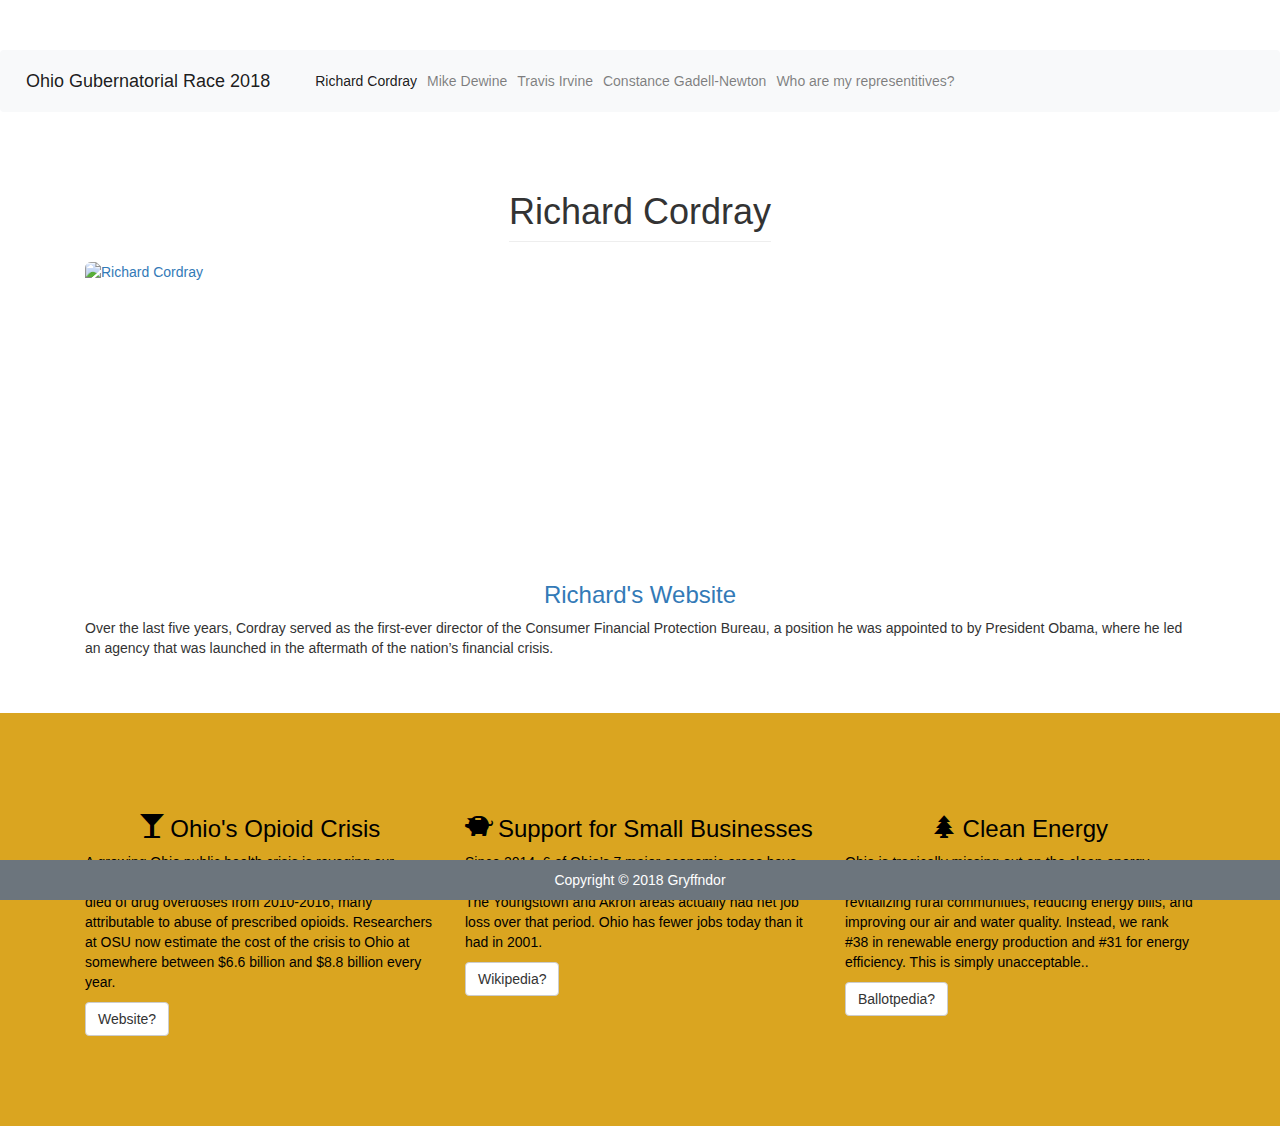
==== cordray.html @ e09f37a4 "Merge branch 'newDev' into erin" ====
<!DOCTYPE html>
<html lang="en">

<head>
    <meta charset="utf-8" />
    <meta http-equiv="X-UA-Compatible" content="IE=edge">
    <title>Ohio Gubernatorial Race 2018</title>
    <meta name="viewport" content="width=device-width, initial-scale=1">
    <link rel="stylesheet" href="https://maxcdn.bootstrapcdn.com/bootstrap/4.0.0/css/bootstrap.min.css" integrity="sha384-Gn5384xqQ1aoWXA+058RXPxPg6fy4IWvTNh0E263XmFcJlSAwiGgFAW/dAiS6JXm"
        crossorigin="anonymous">
    <link rel="stylesheet" type="text/css" media="screen" href="assets/css/style.css">
    <!-- Bootstrap Core CSS -->
    <link href="css/bootstrap.min.css" rel="stylesheet">

</head>

<body>

    <header>
        <nav class="navbar navbar-expand-lg navbar-light bg-light">
            <a class="navbar-brand" href="index.html">Ohio Gubernatorial Race 2018</a>
            <button class="navbar-toggler" type="button" data-toggle="collapse" data-target="#navbarNavAltMarkup"
                aria-controls="navbarNavAltMarkup" aria-expanded="false" aria-label="Toggle navigation">
                <span class="navbar-toggler-icon"></span>
            </button>
            <div class="collapse navbar-collapse" id="navbarNavAltMarkup">
                <div class="navbar-nav">
                    <a class="nav-item nav-link active" href="cordray.html">Richard Cordray
                        <span class="sr-only">(current)</span>
                    </a>
                    <a class="nav-item nav-link" href="dewine.html">Mike Dewine</a>
                    <a class="nav-item nav-link" href="irvine.html">Travis Irvine</a>
                    <a class="nav-item nav-link" href="newton.html">Constance Gadell-Newton</a>
                    <a class="nav-item nav-link" href="currentRep.html">Who are my representitives?</a>
                </div>
            </div>
        </nav>
    </header>
    <div class="container">

        <!-- Heading -->
        <div class="row">
            <div class="col-lg-12 text-center">
                <h1 class="page-header">Richard Cordray
                </h1>
            </div>
        </div>
        <!-- /.row -->

        <!-- Governor Row -->
        <div class="row">
            <!--Cordray-->
            <article class="col-md-12 article-intro">
                <a href="https://cordrayforohio.com/">
                    <img class="img-responsive img-rounded" src="https://upload.wikimedia.org/wikipedia/commons/d/df/Richard_Cordray_official_portrait_%28cropped%29.jpg"
                        alt="Richard Cordray">
                </a>
                <h3>
                    <a href="https://cordrayforohio.com">Richard's
                        Website</a>
                </h3>
                <p>Over the last five years, Cordray served as the first-ever director of the Consumer Financial
                    Protection
                    Bureau, a position he was appointed to by President Obama, where he led an agency that was launched
                    in
                    the aftermath of the nation’s financial crisis.</p>
            </article>

        </div>
        <!-- /.row -->

    </div>
    <!-- /.container -->

    <footer>
        <div class="footer-blurb">
            <div class="container">
                <div class="row">
                    <div class="col-sm-4 footer-blurb-item">
                        <h3>
                            <span class="glyphicon glyphicon-glass"></span> Ohio's Opioid Crisis</h3>
                        <p>A growing Ohio public health crisis is ravaging our families and our communities. Over
                            17,000 Ohioans
                            died of drug overdoses from 2010-2016, many attributable to abuse of prescribed opioids.
                            Researchers
                            at OSU now estimate the cost of the crisis to Ohio at somewhere between $6.6 billion and
                            $8.8
                            billion every year.</p>
                        <p>
                            <a class="btn btn-default" href="#">Website?</a>
                        </p>
                    </div>
                    <div class="col-sm-4 footer-blurb-item">
                        <h3>
                            <span class="glyphicon glyphicon-piggy-bank"></span> Support for Small Businesses</h3>
                        <p>Since 2014, 6 of Ohio’s 7 major economic areas have posted job growth that was below the
                            national
                            average. The Youngstown and Akron areas actually had net job loss over that period. Ohio
                            has
                            fewer jobs today than it had in 2001. </p>
                        <p>
                            <a class="btn btn-default" href="#">Wikipedia?</a>
                        </p>
                    </div>
                    <div class="col-sm-4 footer-blurb-item">
                        <h3>
                            <span class="glyphicon glyphicon-tree-conifer"></span> Clean Energy</h3>
                        <p>Ohio is tragically missing out on the clean energy revolution. We could be creating more
                            good-paying
                            jobs, revitalizing rural communities, reducing energy bills, and improving our air and
                            water
                            quality. Instead, we rank #38 in renewable energy production and #31 for energy efficiency.
                            This
                            is simply unacceptable..</p>
                        <p>
                            <a class="btn btn-default" href="#">Ballotpedia?</a>
                        </p>
                    </div>

                </div>
                <!-- /.row -->
            </div>
        </div>
    </footer>
    <!-- Article List -->
    <div id="article-list">
    </div>
    <div class="py-3 fixed-bottom text-center bg-secondary text-white">
        Copyright &copy; 2018 Gryffndor
    </div>


        <!-- Bootstrap -->
        <script src="https://code.jquery.com/jquery-3.3.1.slim.min.js" integrity="sha384-q8i/X+965DzO0rT7abK41JStQIAqVgRVzpbzo5smXKp4YfRvH+8abtTE1Pi6jizo"
            crossorigin="anonymous"></script>
        <script src="https://cdnjs.cloudflare.com/ajax/libs/popper.js/1.14.3/umd/popper.min.js" integrity="sha384-ZMP7rVo3mIykV+2+9J3UJ46jBk0WLaUAdn689aCwoqbBJiSnjAK/l8WvCWPIPm49"
            crossorigin="anonymous"></script>
        <script src="https://stackpath.bootstrapcdn.com/bootstrap/4.1.3/js/bootstrap.min.js" integrity="sha384-ChfqqxuZUCnJSK3+MXmPNIyE6ZbWh2IMqE241rYiqJxyMiZ6OW/JmZQ5stwEULTy"
            crossorigin="anonymous"></script>
        <!-- jQuery -->
        <script src="https://cdnjs.cloudflare.com/ajax/libs/jquery/3.2.1/jquery.min.js"></script>

        <!-- Date/Time Library -->
        <script src="https://cdnjs.cloudflare.com/ajax/libs/date-fns/1.29.0/date_fns.min.js"></script>

    <script src="assets/javascript/candidate.js"></script>
    <script>
        getArticles("Richard+Cordray")
    </script>

</body>

</html>
---- assets/css/style.css ----
html {
    position: relative;
    min-height: 100%;
}


/* h2 {
    text-align: center;
    margin: 10px;
}

h4 {
    color: black;
    text-align: center;
}

h5 {
    text-align: center;
} */


.list-group-item {
    position: relative;
    display: block;
    margin: 10px;
    background-color: #fff;
    border: 1px solid rgba(0, 0, 0, .125);
}

.card {
    margin: 10px;
}

.card-img-top {
    width: 100%;
    height: 23vw;
    object-fit: cover;
}

/* footer {
    text-align: center;
    clear: both;
    background-color: #666;
    color: #fff;
    font-size: 12px;
    padding: 30px 0px;
    border-top: 8px solid #4aaaa5;
    width: 100%;
    position: absolute;
    bottom: 0;
} */

body {
    padding-top: 50px;
    color: #959595;
  }
  
  h1,
  h2,
  h3,
  h4,
  h5,
  h6 {
    color: black;
    text-align: center;
  }
  
  .article-intro {
    margin-bottom: 25px;
  }
  
  .footer-blurb {
    padding: 30px 0;
    background-color: goldenrod;
    color: black;
  }
  
  .footer-blurb-item {
    padding: 30px;
  }
  
  .small-print {
    background-color: #fff;
    padding: 30px 0;
  }
  
  .page-header {
    text-align: center;

  }
  
  .img-responsive.img-rounded {
    height: 300px;
    display: block;
    margin-left: auto;
    margin-right: auto;
  }

body {
    margin: 0;
}

.container {
  width: 80%;
  padding: 20px;
  display: flex;
  flex-wrap: wrap;
  flex-direction: row;
  flex-flow: row wrap;
  justify-content: center;
}
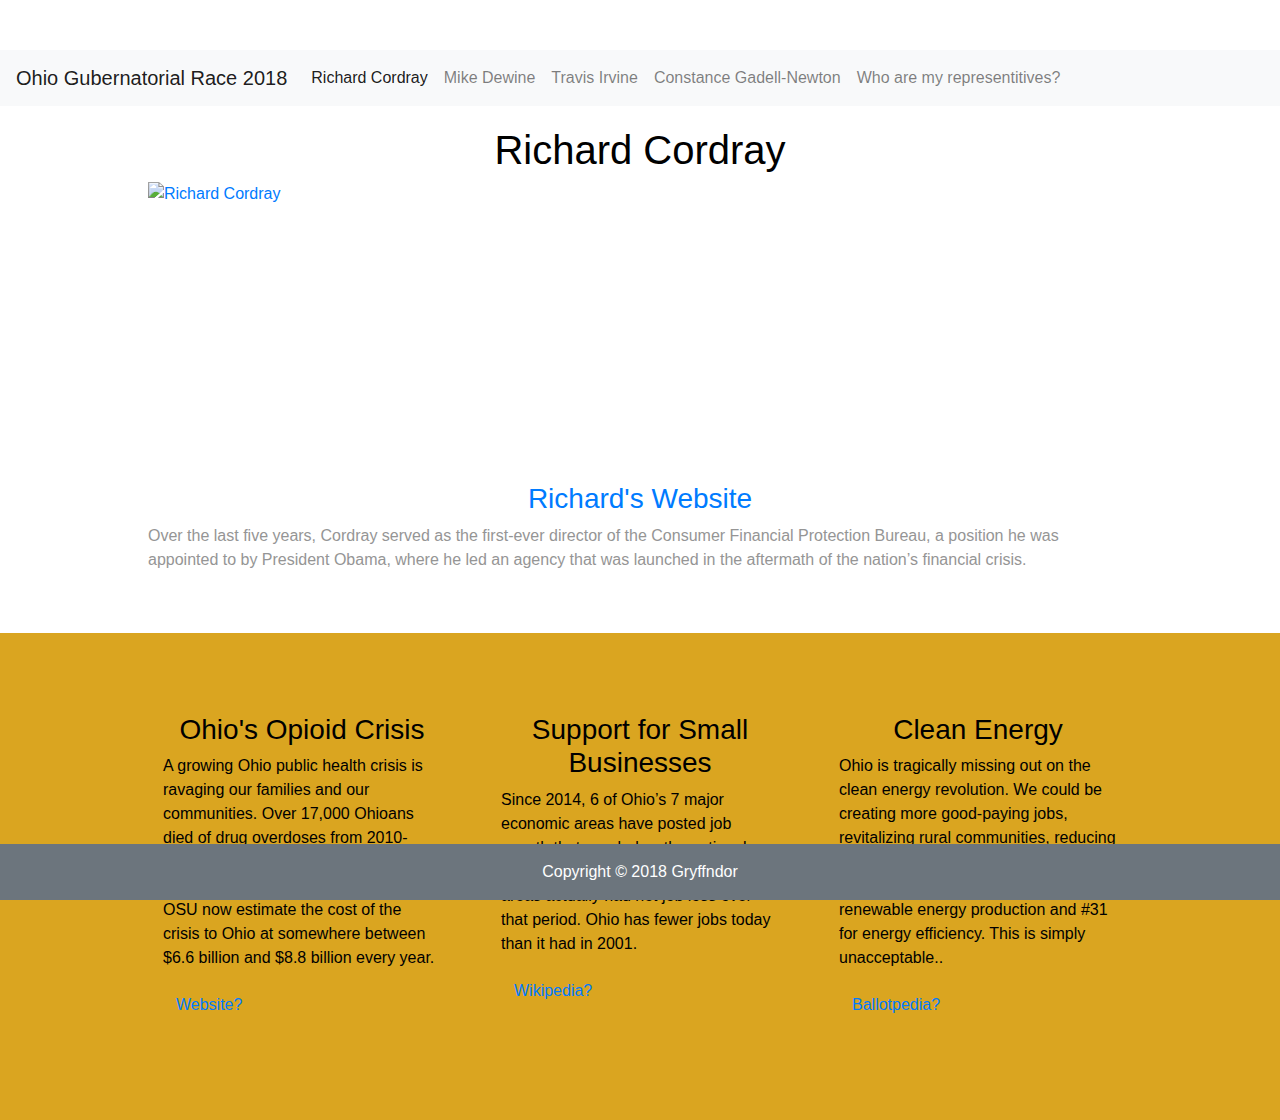
==== commit 442d358e: "Formatting Candidate Pages" ====
--- a/cordray.html
+++ b/cordray.html
@@ -9,9 +9,6 @@
     <link rel="stylesheet" href="https://maxcdn.bootstrapcdn.com/bootstrap/4.0.0/css/bootstrap.min.css" integrity="sha384-Gn5384xqQ1aoWXA+058RXPxPg6fy4IWvTNh0E263XmFcJlSAwiGgFAW/dAiS6JXm"
         crossorigin="anonymous">
     <link rel="stylesheet" type="text/css" media="screen" href="assets/css/style.css">
-    <!-- Bootstrap Core CSS -->
-    <link href="css/bootstrap.min.css" rel="stylesheet">
-
 </head>
 
 <body>
@@ -72,6 +69,10 @@
     </div>
     <!-- /.container -->
 
+    <!-- Article List -->
+    <div id="article-list">
+    </div>
+
     <footer>
         <div class="footer-blurb">
             <div class="container">
@@ -120,28 +121,20 @@
                 </div>
                 <!-- /.row -->
             </div>
+            <div class="py-3 fixed-bottom text-center bg-secondary text-white">
+                Copyright &copy; 2018 Gryffndor
+            </div>
         </div>
     </footer>
-    <!-- Article List -->
-    <div id="article-list">
-    </div>
-    <div class="py-3 fixed-bottom text-center bg-secondary text-white">
-        Copyright &copy; 2018 Gryffndor
-    </div>
 
+    <!-- Bootstrap -->
+    <script src="https://code.jquery.com/jquery-3.3.1.slim.min.js" integrity="sha384-q8i/X+965DzO0rT7abK41JStQIAqVgRVzpbzo5smXKp4YfRvH+8abtTE1Pi6jizo"
+        crossorigin="anonymous"></script>
+    <script src="https://cdnjs.cloudflare.com/ajax/libs/popper.js/1.14.3/umd/popper.min.js" integrity="sha384-ZMP7rVo3mIykV+2+9J3UJ46jBk0WLaUAdn689aCwoqbBJiSnjAK/l8WvCWPIPm49"
+        crossorigin="anonymous"></script>
+    <script src="https://stackpath.bootstrapcdn.com/bootstrap/4.1.3/js/bootstrap.min.js" integrity="sha384-ChfqqxuZUCnJSK3+MXmPNIyE6ZbWh2IMqE241rYiqJxyMiZ6OW/JmZQ5stwEULTy"
+        crossorigin="anonymous"></script>
 
-        <!-- Bootstrap -->
-        <script src="https://code.jquery.com/jquery-3.3.1.slim.min.js" integrity="sha384-q8i/X+965DzO0rT7abK41JStQIAqVgRVzpbzo5smXKp4YfRvH+8abtTE1Pi6jizo"
-            crossorigin="anonymous"></script>
-        <script src="https://cdnjs.cloudflare.com/ajax/libs/popper.js/1.14.3/umd/popper.min.js" integrity="sha384-ZMP7rVo3mIykV+2+9J3UJ46jBk0WLaUAdn689aCwoqbBJiSnjAK/l8WvCWPIPm49"
-            crossorigin="anonymous"></script>
-        <script src="https://stackpath.bootstrapcdn.com/bootstrap/4.1.3/js/bootstrap.min.js" integrity="sha384-ChfqqxuZUCnJSK3+MXmPNIyE6ZbWh2IMqE241rYiqJxyMiZ6OW/JmZQ5stwEULTy"
-            crossorigin="anonymous"></script>
-        <!-- jQuery -->
-        <script src="https://cdnjs.cloudflare.com/ajax/libs/jquery/3.2.1/jquery.min.js"></script>
-
-        <!-- Date/Time Library -->
-        <script src="https://cdnjs.cloudflare.com/ajax/libs/date-fns/1.29.0/date_fns.min.js"></script>
 
     <script src="assets/javascript/candidate.js"></script>
     <script>
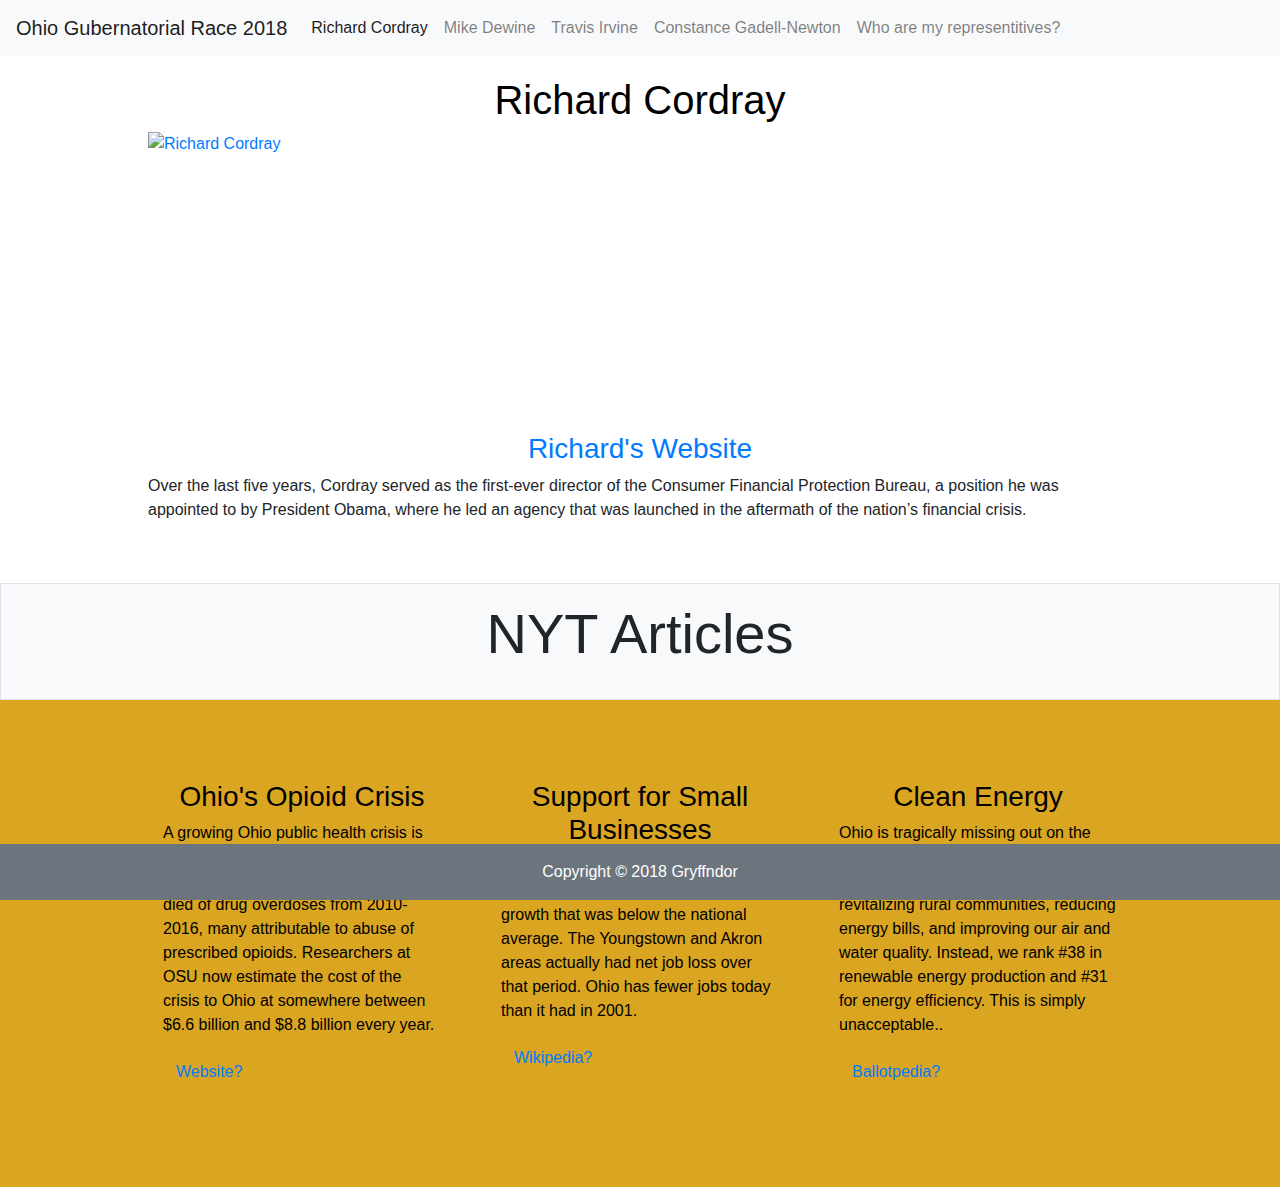
==== commit 6ae346a0: "Merge pull request #75 from nicholettesams/erin" ====
--- a/cordray.html
+++ b/cordray.html
@@ -36,7 +36,7 @@
     <div class="container">
 
         <!-- Heading -->
-        <div class="row">
+        <div class="row w-100">
             <div class="col-lg-12 text-center">
                 <h1 class="page-header">Richard Cordray
                 </h1>
@@ -70,7 +70,8 @@
     <!-- /.container -->
 
     <!-- Article List -->
-    <div id="article-list">
+    <div class="container-fluid bg-light p-3 border" id="article-list">
+        <p class="display-4 text-center">NYT Articles</h2>
     </div>
 
     <footer>
@@ -127,6 +128,7 @@
         </div>
     </footer>
 
+
     <!-- Bootstrap -->
     <script src="https://code.jquery.com/jquery-3.3.1.slim.min.js" integrity="sha384-q8i/X+965DzO0rT7abK41JStQIAqVgRVzpbzo5smXKp4YfRvH+8abtTE1Pi6jizo"
         crossorigin="anonymous"></script>
@@ -134,7 +136,11 @@
         crossorigin="anonymous"></script>
     <script src="https://stackpath.bootstrapcdn.com/bootstrap/4.1.3/js/bootstrap.min.js" integrity="sha384-ChfqqxuZUCnJSK3+MXmPNIyE6ZbWh2IMqE241rYiqJxyMiZ6OW/JmZQ5stwEULTy"
         crossorigin="anonymous"></script>
+    <!-- jQuery -->
+    <script src="https://cdnjs.cloudflare.com/ajax/libs/jquery/3.2.1/jquery.min.js"></script>
 
+    <!-- Date/Time Library -->
+    <script src="https://cdnjs.cloudflare.com/ajax/libs/date-fns/1.29.0/date_fns.min.js"></script>
 
     <script src="assets/javascript/candidate.js"></script>
     <script>
--- a/assets/css/style.css
+++ b/assets/css/style.css
@@ -3,21 +3,9 @@
     min-height: 100%;
 }
 
-
-/* h2 {
-    text-align: center;
-    margin: 10px;
+body {
+    margin: 0;
 }
-
-h4 {
-    color: black;
-    text-align: center;
-}
-
-h5 {
-    text-align: center;
-} */
-
 
 .list-group-item {
     position: relative;
@@ -37,75 +25,57 @@
     object-fit: cover;
 }
 
-/* footer {
-    text-align: center;
-    clear: both;
-    background-color: #666;
-    color: #fff;
-    font-size: 12px;
-    padding: 30px 0px;
-    border-top: 8px solid #4aaaa5;
-    width: 100%;
-    position: absolute;
-    bottom: 0;
-} */
-
-body {
-    padding-top: 50px;
-    color: #959595;
-  }
-  
-  h1,
-  h2,
-  h3,
-  h4,
-  h5,
-  h6 {
+h1,
+h2,
+h3,
+h4,
+h5 {
     color: black;
     text-align: center;
-  }
-  
-  .article-intro {
+}
+
+h6 {
+    color: black;
+    text-align: left;
+}
+
+.article-intro {
     margin-bottom: 25px;
-  }
-  
-  .footer-blurb {
+}
+
+.footer-blurb {
     padding: 30px 0;
     background-color: goldenrod;
     color: black;
-  }
-  
-  .footer-blurb-item {
+}
+
+.footer-blurb-item {
     padding: 30px;
-  }
-  
-  .small-print {
+}
+
+.small-print {
     background-color: #fff;
     padding: 30px 0;
-  }
-  
-  .page-header {
+}
+
+.page-header {
     text-align: center;
 
-  }
-  
-  .img-responsive.img-rounded {
+}
+
+.img-responsive.img-rounded {
     height: 300px;
     display: block;
     margin-left: auto;
     margin-right: auto;
-  }
-
-body {
-    margin: 0;
 }
 
 .container {
-  width: 80%;
-  padding: 20px;
-  display: flex;
-  flex-wrap: wrap;
-  flex-direction: row;
-  flex-flow: row wrap;
-  justify-content: center;
-}
+    width: 80%;
+    padding: 20px;
+    display: flex;
+    flex-wrap: wrap;
+    flex-direction: row;
+    flex-flow: row wrap;
+    justify-content: center;
+}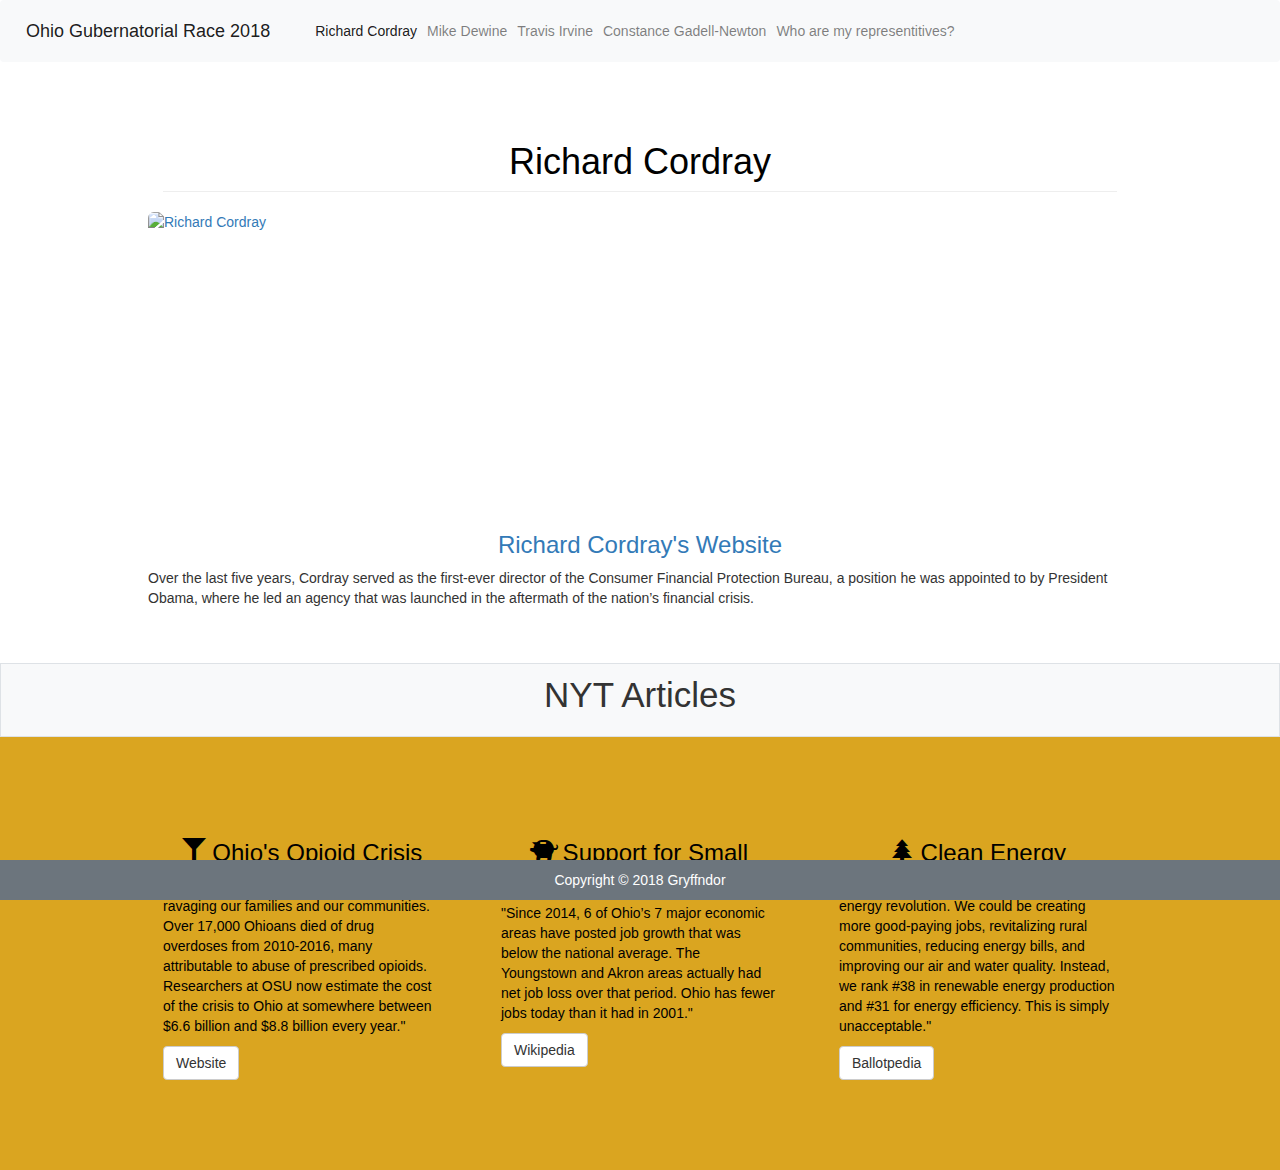
==== commit 6c4c62e3: "included bootstrap .css/updated cordray and irvine pages" ====
--- a/cordray.html
+++ b/cordray.html
@@ -8,6 +8,7 @@
     <meta name="viewport" content="width=device-width, initial-scale=1">
     <link rel="stylesheet" href="https://maxcdn.bootstrapcdn.com/bootstrap/4.0.0/css/bootstrap.min.css" integrity="sha384-Gn5384xqQ1aoWXA+058RXPxPg6fy4IWvTNh0E263XmFcJlSAwiGgFAW/dAiS6JXm"
         crossorigin="anonymous">
+    <link href="css/bootstrap.min.css" rel="stylesheet">
     <link rel="stylesheet" type="text/css" media="screen" href="assets/css/style.css">
 </head>
 
@@ -16,8 +17,8 @@
     <header>
         <nav class="navbar navbar-expand-lg navbar-light bg-light">
             <a class="navbar-brand" href="index.html">Ohio Gubernatorial Race 2018</a>
-            <button class="navbar-toggler" type="button" data-toggle="collapse" data-target="#navbarNavAltMarkup"
-                aria-controls="navbarNavAltMarkup" aria-expanded="false" aria-label="Toggle navigation">
+            <button class="navbar-toggler" type="button" data-toggle="collapse" data-target="#navbarNavAltMarkup" aria-controls="navbarNavAltMarkup"
+                aria-expanded="false" aria-label="Toggle navigation">
                 <span class="navbar-toggler-icon"></span>
             </button>
             <div class="collapse navbar-collapse" id="navbarNavAltMarkup">
@@ -53,13 +54,11 @@
                         alt="Richard Cordray">
                 </a>
                 <h3>
-                    <a href="https://cordrayforohio.com">Richard's
-                        Website</a>
+                    <a href="https://cordrayforohio.com">Richard Cordray's Website
+                    </a>
                 </h3>
-                <p>Over the last five years, Cordray served as the first-ever director of the Consumer Financial
-                    Protection
-                    Bureau, a position he was appointed to by President Obama, where he led an agency that was launched
-                    in
+                <p>Over the last five years, Cordray served as the first-ever director of the Consumer Financial Protection
+                    Bureau, a position he was appointed to by President Obama, where he led an agency that was launched in
                     the aftermath of the nation’s financial crisis.</p>
             </article>
 
@@ -81,41 +80,33 @@
                     <div class="col-sm-4 footer-blurb-item">
                         <h3>
                             <span class="glyphicon glyphicon-glass"></span> Ohio's Opioid Crisis</h3>
-                        <p>A growing Ohio public health crisis is ravaging our families and our communities. Over
-                            17,000 Ohioans
-                            died of drug overdoses from 2010-2016, many attributable to abuse of prescribed opioids.
-                            Researchers
-                            at OSU now estimate the cost of the crisis to Ohio at somewhere between $6.6 billion and
-                            $8.8
-                            billion every year.</p>
+                        <p>"A growing Ohio public health crisis is ravaging our families and our communities. Over 17,000 Ohioans
+                            died of drug overdoses from 2010-2016, many attributable to abuse of prescribed opioids. Researchers
+                            at OSU now estimate the cost of the crisis to Ohio at somewhere between $6.6 billion and $8.8
+                            billion every year."</p>
                         <p>
-                            <a class="btn btn-default" href="#">Website?</a>
+                            <a class="btn btn-default" href="https://cordrayforohio.com">Website</a>
                         </p>
                     </div>
                     <div class="col-sm-4 footer-blurb-item">
                         <h3>
                             <span class="glyphicon glyphicon-piggy-bank"></span> Support for Small Businesses</h3>
-                        <p>Since 2014, 6 of Ohio’s 7 major economic areas have posted job growth that was below the
-                            national
-                            average. The Youngstown and Akron areas actually had net job loss over that period. Ohio
-                            has
-                            fewer jobs today than it had in 2001. </p>
+                        <p>"Since 2014, 6 of Ohio’s 7 major economic areas have posted job growth that was below the national
+                            average. The Youngstown and Akron areas actually had net job loss over that period. Ohio has
+                            fewer jobs today than it had in 2001." </p>
                         <p>
-                            <a class="btn btn-default" href="#">Wikipedia?</a>
+                            <a class="btn btn-default" href="https://en.wikipedia.org/wiki/Richard_Cordray">Wikipedia</a>
                         </p>
                     </div>
                     <div class="col-sm-4 footer-blurb-item">
                         <h3>
                             <span class="glyphicon glyphicon-tree-conifer"></span> Clean Energy</h3>
-                        <p>Ohio is tragically missing out on the clean energy revolution. We could be creating more
-                            good-paying
-                            jobs, revitalizing rural communities, reducing energy bills, and improving our air and
-                            water
-                            quality. Instead, we rank #38 in renewable energy production and #31 for energy efficiency.
-                            This
-                            is simply unacceptable..</p>
+                        <p>"Ohio is tragically missing out on the clean energy revolution. We could be creating more good-paying
+                            jobs, revitalizing rural communities, reducing energy bills, and improving our air and water
+                            quality. Instead, we rank #38 in renewable energy production and #31 for energy efficiency. This
+                            is simply unacceptable."</p>
                         <p>
-                            <a class="btn btn-default" href="#">Ballotpedia?</a>
+                            <a class="btn btn-default" href="https://ballotpedia.org/Richard_Cordray">Ballotpedia</a>
                         </p>
                     </div>
 
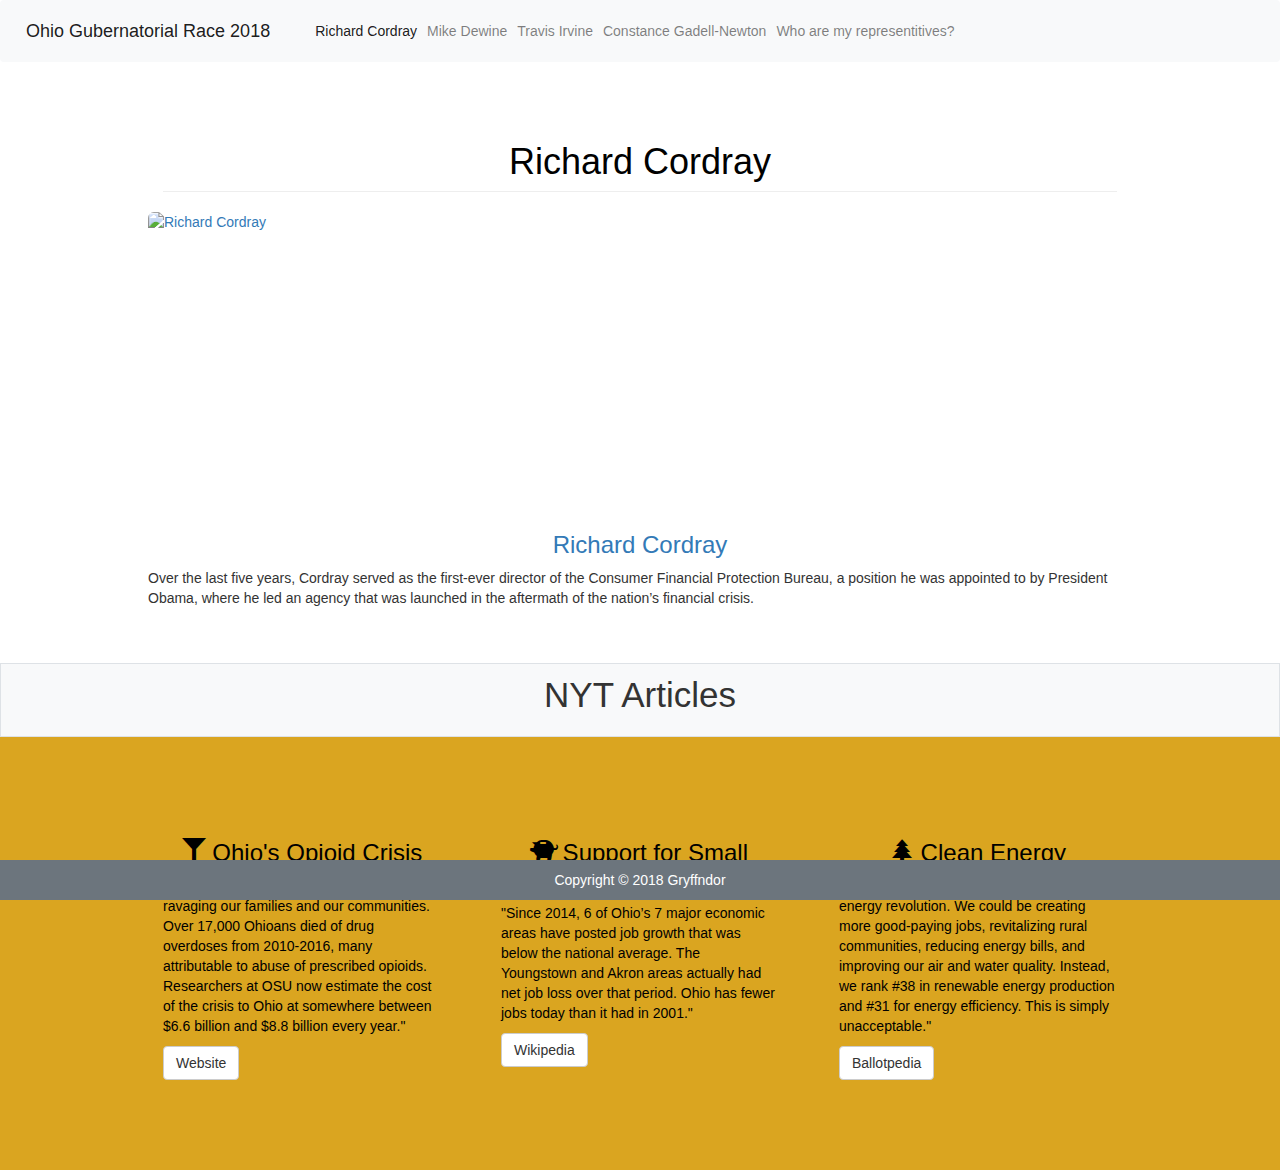
==== commit f4a85ab5: "formatting changes" ====
--- a/cordray.html
+++ b/cordray.html
@@ -9,6 +9,8 @@
     <link rel="stylesheet" href="https://maxcdn.bootstrapcdn.com/bootstrap/4.0.0/css/bootstrap.min.css" integrity="sha384-Gn5384xqQ1aoWXA+058RXPxPg6fy4IWvTNh0E263XmFcJlSAwiGgFAW/dAiS6JXm"
         crossorigin="anonymous">
     <link href="css/bootstrap.min.css" rel="stylesheet">
+    <link rel="stylesheet" href="https://use.fontawesome.com/releases/v5.3.1/css/all.css" integrity="sha384-mzrmE5qonljUremFsqc01SB46JvROS7bZs3IO2EmfFsd15uHvIt+Y8vEf7N7fWAU"
+        crossorigin="anonymous">
     <link rel="stylesheet" type="text/css" media="screen" href="assets/css/style.css">
 </head>
 
@@ -54,7 +56,7 @@
                         alt="Richard Cordray">
                 </a>
                 <h3>
-                    <a href="https://cordrayforohio.com">Richard Cordray's Website
+                    <a href="https://cordrayforohio.com">Richard Cordray
                     </a>
                 </h3>
                 <p>Over the last five years, Cordray served as the first-ever director of the Consumer Financial Protection
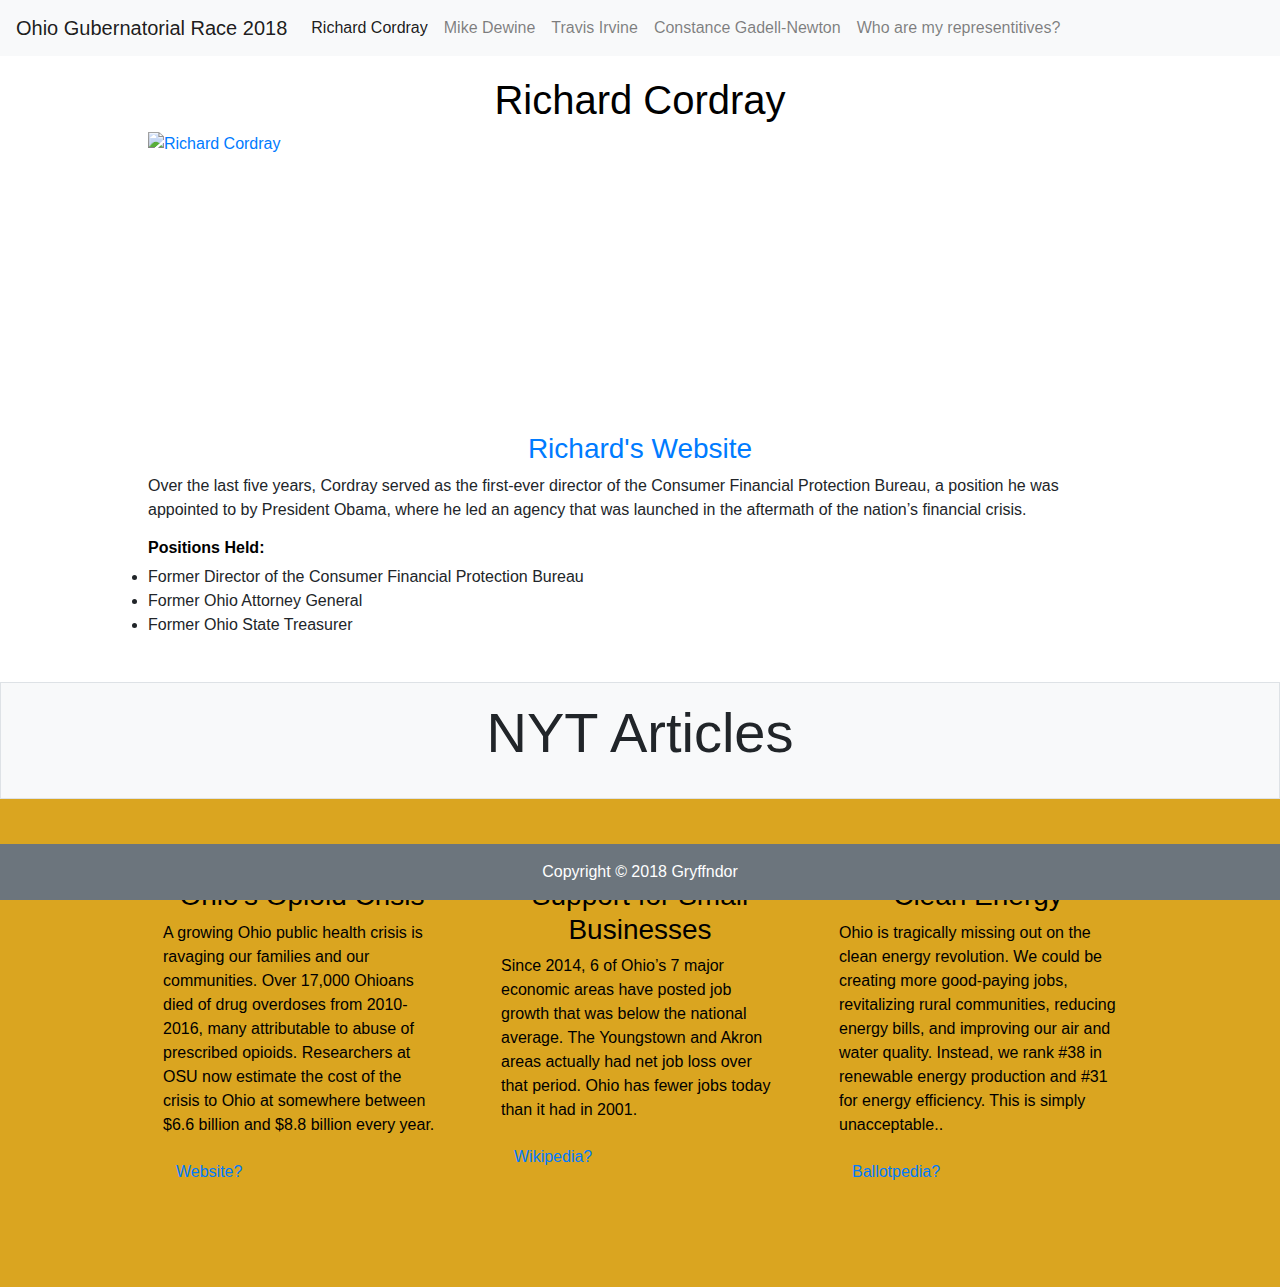
==== commit fc5d1b2b: "Candidate copy,index formatting" ====
--- a/cordray.html
+++ b/cordray.html
@@ -8,9 +8,6 @@
     <meta name="viewport" content="width=device-width, initial-scale=1">
     <link rel="stylesheet" href="https://maxcdn.bootstrapcdn.com/bootstrap/4.0.0/css/bootstrap.min.css" integrity="sha384-Gn5384xqQ1aoWXA+058RXPxPg6fy4IWvTNh0E263XmFcJlSAwiGgFAW/dAiS6JXm"
         crossorigin="anonymous">
-    <link href="css/bootstrap.min.css" rel="stylesheet">
-    <link rel="stylesheet" href="https://use.fontawesome.com/releases/v5.3.1/css/all.css" integrity="sha384-mzrmE5qonljUremFsqc01SB46JvROS7bZs3IO2EmfFsd15uHvIt+Y8vEf7N7fWAU"
-        crossorigin="anonymous">
     <link rel="stylesheet" type="text/css" media="screen" href="assets/css/style.css">
 </head>
 
@@ -19,8 +16,8 @@
     <header>
         <nav class="navbar navbar-expand-lg navbar-light bg-light">
             <a class="navbar-brand" href="index.html">Ohio Gubernatorial Race 2018</a>
-            <button class="navbar-toggler" type="button" data-toggle="collapse" data-target="#navbarNavAltMarkup" aria-controls="navbarNavAltMarkup"
-                aria-expanded="false" aria-label="Toggle navigation">
+            <button class="navbar-toggler" type="button" data-toggle="collapse" data-target="#navbarNavAltMarkup"
+                aria-controls="navbarNavAltMarkup" aria-expanded="false" aria-label="Toggle navigation">
                 <span class="navbar-toggler-icon"></span>
             </button>
             <div class="collapse navbar-collapse" id="navbarNavAltMarkup">
@@ -56,12 +53,20 @@
                         alt="Richard Cordray">
                 </a>
                 <h3>
-                    <a href="https://cordrayforohio.com">Richard Cordray
-                    </a>
+                    <a href="https://cordrayforohio.com">Richard's
+                        Website</a>
                 </h3>
-                <p>Over the last five years, Cordray served as the first-ever director of the Consumer Financial Protection
-                    Bureau, a position he was appointed to by President Obama, where he led an agency that was launched in
+                <p>Over the last five years, Cordray served as the first-ever director of the Consumer Financial
+                    Protection
+                    Bureau, a position he was appointed to by President Obama, where he led an agency that was launched
+                    in
                     the aftermath of the nation’s financial crisis.</p>
+                <h6><strong>Positions Held:</strong></h6>
+                <ul class="list-group">
+                    <li>Former Director of the Consumer Financial Protection Bureau</li>
+                    <li>Former Ohio Attorney General</li>
+                    <li>Former Ohio State Treasurer</li>
+                </ul>
             </article>
 
         </div>
@@ -82,33 +87,41 @@
                     <div class="col-sm-4 footer-blurb-item">
                         <h3>
                             <span class="glyphicon glyphicon-glass"></span> Ohio's Opioid Crisis</h3>
-                        <p>"A growing Ohio public health crisis is ravaging our families and our communities. Over 17,000 Ohioans
-                            died of drug overdoses from 2010-2016, many attributable to abuse of prescribed opioids. Researchers
-                            at OSU now estimate the cost of the crisis to Ohio at somewhere between $6.6 billion and $8.8
-                            billion every year."</p>
+                        <p>A growing Ohio public health crisis is ravaging our families and our communities. Over
+                            17,000 Ohioans
+                            died of drug overdoses from 2010-2016, many attributable to abuse of prescribed opioids.
+                            Researchers
+                            at OSU now estimate the cost of the crisis to Ohio at somewhere between $6.6 billion and
+                            $8.8
+                            billion every year.</p>
                         <p>
-                            <a class="btn btn-default" href="https://cordrayforohio.com">Website</a>
+                            <a class="btn btn-default" href="#">Website?</a>
                         </p>
                     </div>
                     <div class="col-sm-4 footer-blurb-item">
                         <h3>
                             <span class="glyphicon glyphicon-piggy-bank"></span> Support for Small Businesses</h3>
-                        <p>"Since 2014, 6 of Ohio’s 7 major economic areas have posted job growth that was below the national
-                            average. The Youngstown and Akron areas actually had net job loss over that period. Ohio has
-                            fewer jobs today than it had in 2001." </p>
+                        <p>Since 2014, 6 of Ohio’s 7 major economic areas have posted job growth that was below the
+                            national
+                            average. The Youngstown and Akron areas actually had net job loss over that period. Ohio
+                            has
+                            fewer jobs today than it had in 2001. </p>
                         <p>
-                            <a class="btn btn-default" href="https://en.wikipedia.org/wiki/Richard_Cordray">Wikipedia</a>
+                            <a class="btn btn-default" href="#">Wikipedia?</a>
                         </p>
                     </div>
                     <div class="col-sm-4 footer-blurb-item">
                         <h3>
                             <span class="glyphicon glyphicon-tree-conifer"></span> Clean Energy</h3>
-                        <p>"Ohio is tragically missing out on the clean energy revolution. We could be creating more good-paying
-                            jobs, revitalizing rural communities, reducing energy bills, and improving our air and water
-                            quality. Instead, we rank #38 in renewable energy production and #31 for energy efficiency. This
-                            is simply unacceptable."</p>
+                        <p>Ohio is tragically missing out on the clean energy revolution. We could be creating more
+                            good-paying
+                            jobs, revitalizing rural communities, reducing energy bills, and improving our air and
+                            water
+                            quality. Instead, we rank #38 in renewable energy production and #31 for energy efficiency.
+                            This
+                            is simply unacceptable..</p>
                         <p>
-                            <a class="btn btn-default" href="https://ballotpedia.org/Richard_Cordray">Ballotpedia</a>
+                            <a class="btn btn-default" href="#">Ballotpedia?</a>
                         </p>
                     </div>
 
--- a/assets/css/style.css
+++ b/assets/css/style.css
@@ -20,7 +20,7 @@
 }
 
 .card-img-top {
-    width: 100%;
+    max-width: 100%;
     height: 23vw;
     object-fit: cover;
 }
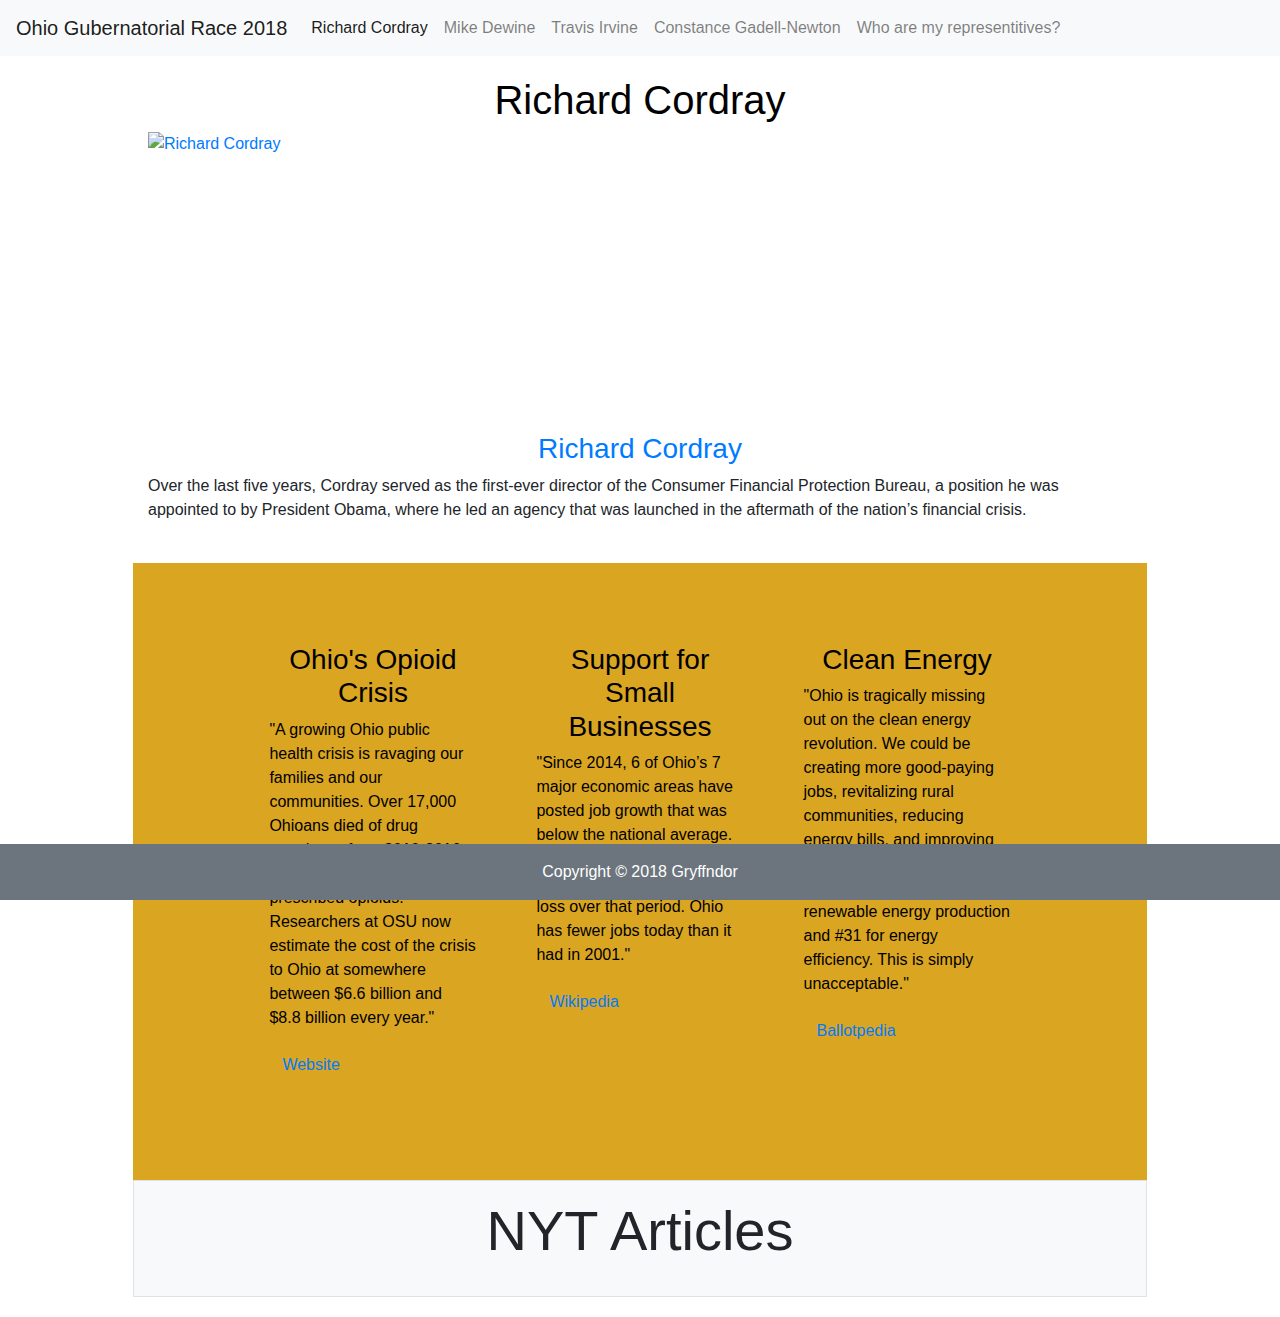
==== commit fba3118f: "candidate blurb moved up" ====
--- a/cordray.html
+++ b/cordray.html
@@ -8,6 +8,9 @@
     <meta name="viewport" content="width=device-width, initial-scale=1">
     <link rel="stylesheet" href="https://maxcdn.bootstrapcdn.com/bootstrap/4.0.0/css/bootstrap.min.css" integrity="sha384-Gn5384xqQ1aoWXA+058RXPxPg6fy4IWvTNh0E263XmFcJlSAwiGgFAW/dAiS6JXm"
         crossorigin="anonymous">
+    <link href="css/bootstrap.min.css" rel="stylesheet">
+    <link rel="stylesheet" href="https://use.fontawesome.com/releases/v5.3.1/css/all.css" integrity="sha384-mzrmE5qonljUremFsqc01SB46JvROS7bZs3IO2EmfFsd15uHvIt+Y8vEf7N7fWAU"
+        crossorigin="anonymous">
     <link rel="stylesheet" type="text/css" media="screen" href="assets/css/style.css">
 </head>
 
@@ -16,8 +19,8 @@
     <header>
         <nav class="navbar navbar-expand-lg navbar-light bg-light">
             <a class="navbar-brand" href="index.html">Ohio Gubernatorial Race 2018</a>
-            <button class="navbar-toggler" type="button" data-toggle="collapse" data-target="#navbarNavAltMarkup"
-                aria-controls="navbarNavAltMarkup" aria-expanded="false" aria-label="Toggle navigation">
+            <button class="navbar-toggler" type="button" data-toggle="collapse" data-target="#navbarNavAltMarkup" aria-controls="navbarNavAltMarkup"
+                aria-expanded="false" aria-label="Toggle navigation">
                 <span class="navbar-toggler-icon"></span>
             </button>
             <div class="collapse navbar-collapse" id="navbarNavAltMarkup">
@@ -53,85 +56,71 @@
                         alt="Richard Cordray">
                 </a>
                 <h3>
-                    <a href="https://cordrayforohio.com">Richard's
-                        Website</a>
+                    <a href="https://cordrayforohio.com">Richard Cordray
+                    </a>
                 </h3>
-                <p>Over the last five years, Cordray served as the first-ever director of the Consumer Financial
-                    Protection
-                    Bureau, a position he was appointed to by President Obama, where he led an agency that was launched
-                    in
+                <p>Over the last five years, Cordray served as the first-ever director of the Consumer Financial Protection
+                    Bureau, a position he was appointed to by President Obama, where he led an agency that was launched in
                     the aftermath of the nation’s financial crisis.</p>
-                <h6><strong>Positions Held:</strong></h6>
-                <ul class="list-group">
-                    <li>Former Director of the Consumer Financial Protection Bureau</li>
-                    <li>Former Ohio Attorney General</li>
-                    <li>Former Ohio State Treasurer</li>
-                </ul>
             </article>
 
-        </div>
-        <!-- /.row -->
+            <div class="footer-blurb">
+                <div class="container">
+                    <div class="row">
+                        <div class="col-sm-4 footer-blurb-item">
+                            <h3>
+                                <span class="glyphicon glyphicon-glass"></span> Ohio's Opioid Crisis</h3>
+                            <p>"A growing Ohio public health crisis is ravaging our families and our communities. Over 17,000
+                                Ohioans died of drug overdoses from 2010-2016, many attributable to abuse of prescribed opioids.
+                                Researchers at OSU now estimate the cost of the crisis to Ohio at somewhere between $6.6
+                                billion and $8.8 billion every year."</p>
+                            <p>
+                                <a class="btn btn-default" href="https://cordrayforohio.com">Website</a>
+                            </p>
+                        </div>
+                        <div class="col-sm-4 footer-blurb-item">
+                            <h3>
+                                <span class="glyphicon glyphicon-piggy-bank"></span> Support for Small Businesses</h3>
+                            <p>"Since 2014, 6 of Ohio’s 7 major economic areas have posted job growth that was below the national
+                                average. The Youngstown and Akron areas actually had net job loss over that period. Ohio
+                                has fewer jobs today than it had in 2001." </p>
+                            <p>
+                                <a class="btn btn-default" href="https://en.wikipedia.org/wiki/Richard_Cordray">Wikipedia</a>
+                            </p>
+                        </div>
+                        <div class="col-sm-4 footer-blurb-item">
+                            <h3>
+                                <span class="glyphicon glyphicon-tree-conifer"></span> Clean Energy</h3>
+                            <p>"Ohio is tragically missing out on the clean energy revolution. We could be creating more good-paying
+                                jobs, revitalizing rural communities, reducing energy bills, and improving our air and water
+                                quality. Instead, we rank #38 in renewable energy production and #31 for energy efficiency.
+                                This is simply unacceptable."</p>
+                            <p>
+                                <a class="btn btn-default" href="https://ballotpedia.org/Richard_Cordray">Ballotpedia</a>
+                            </p>
+                        </div>
 
-    </div>
-    <!-- /.container -->
-
-    <!-- Article List -->
-    <div class="container-fluid bg-light p-3 border" id="article-list">
-        <p class="display-4 text-center">NYT Articles</h2>
-    </div>
-
-    <footer>
-        <div class="footer-blurb">
-            <div class="container">
-                <div class="row">
-                    <div class="col-sm-4 footer-blurb-item">
-                        <h3>
-                            <span class="glyphicon glyphicon-glass"></span> Ohio's Opioid Crisis</h3>
-                        <p>A growing Ohio public health crisis is ravaging our families and our communities. Over
-                            17,000 Ohioans
-                            died of drug overdoses from 2010-2016, many attributable to abuse of prescribed opioids.
-                            Researchers
-                            at OSU now estimate the cost of the crisis to Ohio at somewhere between $6.6 billion and
-                            $8.8
-                            billion every year.</p>
-                        <p>
-                            <a class="btn btn-default" href="#">Website?</a>
-                        </p>
-                    </div>
-                    <div class="col-sm-4 footer-blurb-item">
-                        <h3>
-                            <span class="glyphicon glyphicon-piggy-bank"></span> Support for Small Businesses</h3>
-                        <p>Since 2014, 6 of Ohio’s 7 major economic areas have posted job growth that was below the
-                            national
-                            average. The Youngstown and Akron areas actually had net job loss over that period. Ohio
-                            has
-                            fewer jobs today than it had in 2001. </p>
-                        <p>
-                            <a class="btn btn-default" href="#">Wikipedia?</a>
-                        </p>
-                    </div>
-                    <div class="col-sm-4 footer-blurb-item">
-                        <h3>
-                            <span class="glyphicon glyphicon-tree-conifer"></span> Clean Energy</h3>
-                        <p>Ohio is tragically missing out on the clean energy revolution. We could be creating more
-                            good-paying
-                            jobs, revitalizing rural communities, reducing energy bills, and improving our air and
-                            water
-                            quality. Instead, we rank #38 in renewable energy production and #31 for energy efficiency.
-                            This
-                            is simply unacceptable..</p>
-                        <p>
-                            <a class="btn btn-default" href="#">Ballotpedia?</a>
-                        </p>
                     </div>
 
                 </div>
                 <!-- /.row -->
+
             </div>
-            <div class="py-3 fixed-bottom text-center bg-secondary text-white">
-                Copyright &copy; 2018 Gryffndor
+            <!-- /.container -->
+
+            <!-- Article List -->
+            <div class="container-fluid bg-light p-3 border" id="article-list">
+                <p class="display-4 text-center">NYT Articles</h2>
             </div>
+
+            <footer>
+
+                <!-- /.row -->
         </div>
+        <div class="py-3 fixed-bottom text-center bg-secondary text-white">
+            Copyright &copy; 2018 Gryffndor
+        </div>
+    </div>
     </footer>
 
 
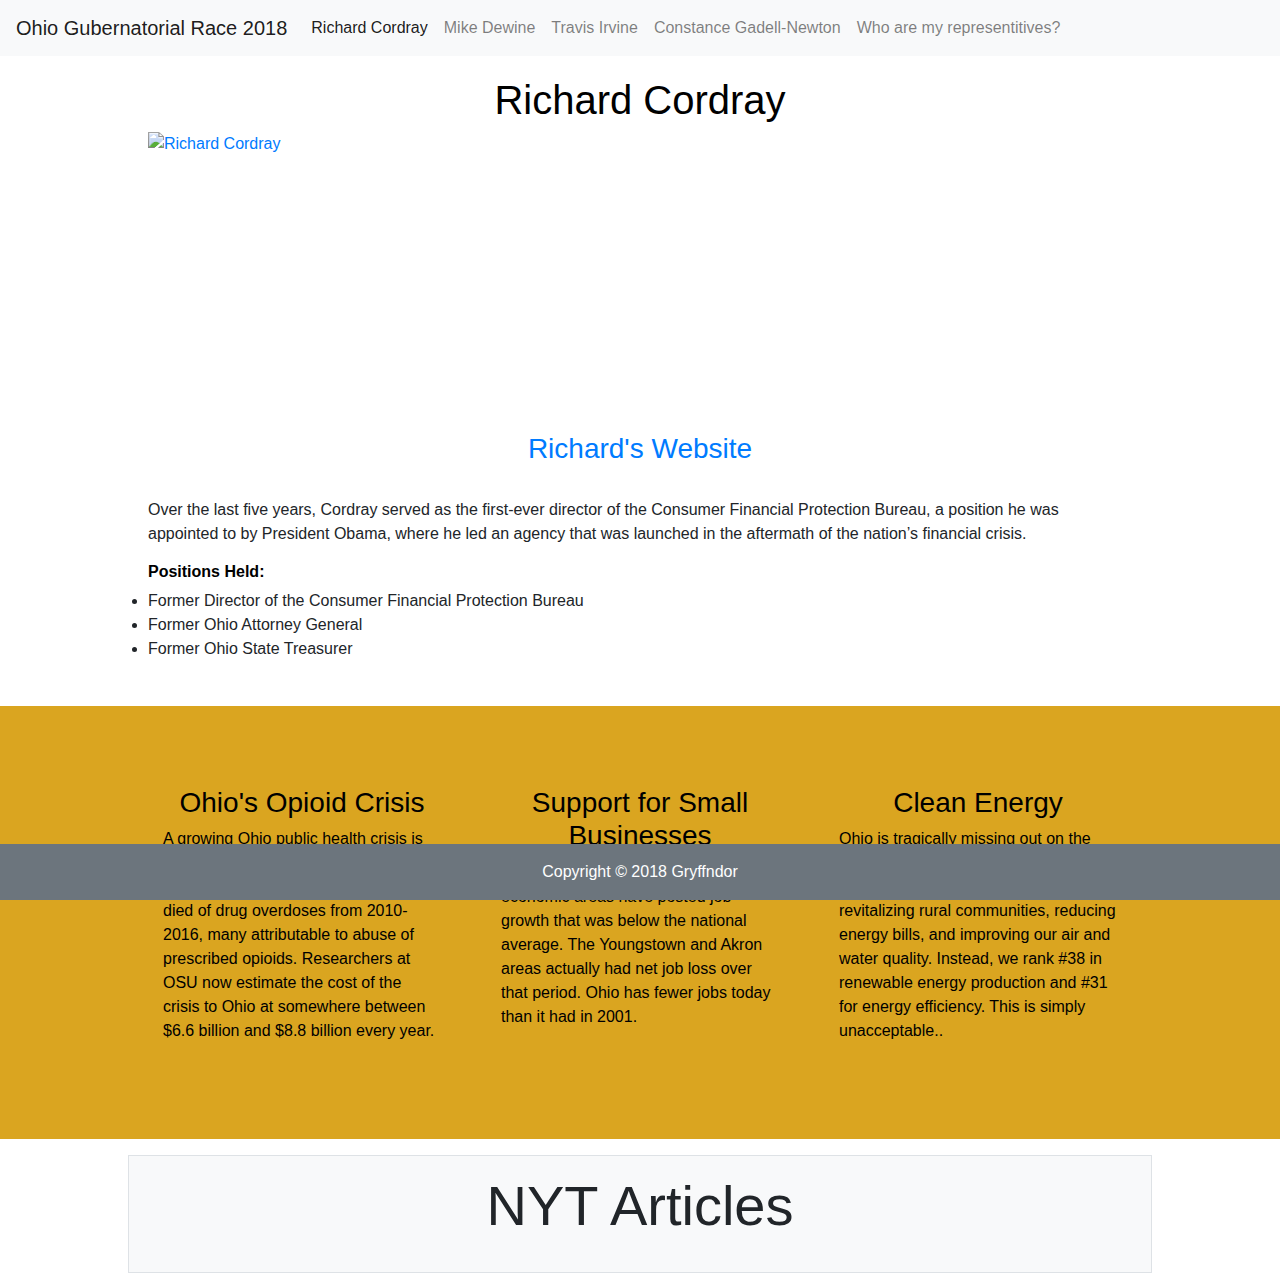
==== commit f1f05dd0: "Merge pull request #82 from nicholettesams/erin" ====
--- a/cordray.html
+++ b/cordray.html
@@ -8,9 +8,6 @@
     <meta name="viewport" content="width=device-width, initial-scale=1">
     <link rel="stylesheet" href="https://maxcdn.bootstrapcdn.com/bootstrap/4.0.0/css/bootstrap.min.css" integrity="sha384-Gn5384xqQ1aoWXA+058RXPxPg6fy4IWvTNh0E263XmFcJlSAwiGgFAW/dAiS6JXm"
         crossorigin="anonymous">
-    <link href="css/bootstrap.min.css" rel="stylesheet">
-    <link rel="stylesheet" href="https://use.fontawesome.com/releases/v5.3.1/css/all.css" integrity="sha384-mzrmE5qonljUremFsqc01SB46JvROS7bZs3IO2EmfFsd15uHvIt+Y8vEf7N7fWAU"
-        crossorigin="anonymous">
     <link rel="stylesheet" type="text/css" media="screen" href="assets/css/style.css">
 </head>
 
@@ -19,8 +16,8 @@
     <header>
         <nav class="navbar navbar-expand-lg navbar-light bg-light">
             <a class="navbar-brand" href="index.html">Ohio Gubernatorial Race 2018</a>
-            <button class="navbar-toggler" type="button" data-toggle="collapse" data-target="#navbarNavAltMarkup" aria-controls="navbarNavAltMarkup"
-                aria-expanded="false" aria-label="Toggle navigation">
+            <button class="navbar-toggler" type="button" data-toggle="collapse" data-target="#navbarNavAltMarkup"
+                aria-controls="navbarNavAltMarkup" aria-expanded="false" aria-label="Toggle navigation">
                 <span class="navbar-toggler-icon"></span>
             </button>
             <div class="collapse navbar-collapse" id="navbarNavAltMarkup">
@@ -56,72 +53,82 @@
                         alt="Richard Cordray">
                 </a>
                 <h3>
-                    <a href="https://cordrayforohio.com">Richard Cordray
-                    </a>
+                    <a href="https://cordrayforohio.com">Richard's
+                        Website</a>
                 </h3>
-                <p>Over the last five years, Cordray served as the first-ever director of the Consumer Financial Protection
-                    Bureau, a position he was appointed to by President Obama, where he led an agency that was launched in
+                <br>
+                <p>Over the last five years, Cordray served as the first-ever director of the Consumer Financial
+                    Protection
+                    Bureau, a position he was appointed to by President Obama, where he led an agency that was launched
+                    in
                     the aftermath of the nation’s financial crisis.</p>
+                <h6><strong>Positions Held:</strong></h6>
+                <ul class="list-group">
+                    <li>Former Director of the Consumer Financial Protection Bureau</li>
+                    <li>Former Ohio Attorney General</li>
+                    <li>Former Ohio State Treasurer</li>
+                </ul>
             </article>
 
-            <div class="footer-blurb">
-                <div class="container">
-                    <div class="row">
-                        <div class="col-sm-4 footer-blurb-item">
-                            <h3>
-                                <span class="glyphicon glyphicon-glass"></span> Ohio's Opioid Crisis</h3>
-                            <p>"A growing Ohio public health crisis is ravaging our families and our communities. Over 17,000
-                                Ohioans died of drug overdoses from 2010-2016, many attributable to abuse of prescribed opioids.
-                                Researchers at OSU now estimate the cost of the crisis to Ohio at somewhere between $6.6
-                                billion and $8.8 billion every year."</p>
-                            <p>
-                                <a class="btn btn-default" href="https://cordrayforohio.com">Website</a>
-                            </p>
-                        </div>
-                        <div class="col-sm-4 footer-blurb-item">
-                            <h3>
-                                <span class="glyphicon glyphicon-piggy-bank"></span> Support for Small Businesses</h3>
-                            <p>"Since 2014, 6 of Ohio’s 7 major economic areas have posted job growth that was below the national
-                                average. The Youngstown and Akron areas actually had net job loss over that period. Ohio
-                                has fewer jobs today than it had in 2001." </p>
-                            <p>
-                                <a class="btn btn-default" href="https://en.wikipedia.org/wiki/Richard_Cordray">Wikipedia</a>
-                            </p>
-                        </div>
-                        <div class="col-sm-4 footer-blurb-item">
-                            <h3>
-                                <span class="glyphicon glyphicon-tree-conifer"></span> Clean Energy</h3>
-                            <p>"Ohio is tragically missing out on the clean energy revolution. We could be creating more good-paying
-                                jobs, revitalizing rural communities, reducing energy bills, and improving our air and water
-                                quality. Instead, we rank #38 in renewable energy production and #31 for energy efficiency.
-                                This is simply unacceptable."</p>
-                            <p>
-                                <a class="btn btn-default" href="https://ballotpedia.org/Richard_Cordray">Ballotpedia</a>
-                            </p>
-                        </div>
+        </div>
+        <!-- /.row -->
 
+    </div>
+    <!-- /.container -->
+
+    <!-- Article List -->
+    <!-- <div class="container-fluid bg-light p-3 border" id="article-list">
+        <p class="display-4 text-center">NYT Articles</h2>
+    </div> -->
+
+    <footer>
+        <div class="footer-blurb">
+            <div class="container">
+                <div class="row">
+                    <div class="col-sm-4 footer-blurb-item">
+                        <h3>
+                            <span class="glyphicon glyphicon-glass"></span> Ohio's Opioid Crisis</h3>
+                        <p>A growing Ohio public health crisis is ravaging our families and our communities. Over
+                            17,000 Ohioans
+                            died of drug overdoses from 2010-2016, many attributable to abuse of prescribed opioids.
+                            Researchers
+                            at OSU now estimate the cost of the crisis to Ohio at somewhere between $6.6 billion and
+                            $8.8
+                            billion every year.</p>
+                    </div>
+                    <div class="col-sm-4 footer-blurb-item">
+                        <h3>
+                            <span class="glyphicon glyphicon-piggy-bank"></span> Support for Small Businesses</h3>
+                        <p>Since 2014, 6 of Ohio’s 7 major economic areas have posted job growth that was below the
+                            national
+                            average. The Youngstown and Akron areas actually had net job loss over that period. Ohio
+                            has
+                            fewer jobs today than it had in 2001. </p>
+                    </div>
+                    <div class="col-sm-4 footer-blurb-item">
+                        <h3>
+                            <span class="glyphicon glyphicon-tree-conifer"></span> Clean Energy</h3>
+                        <p>Ohio is tragically missing out on the clean energy revolution. We could be creating more
+                            good-paying
+                            jobs, revitalizing rural communities, reducing energy bills, and improving our air and
+                            water
+                            quality. Instead, we rank #38 in renewable energy production and #31 for energy efficiency.
+                            This
+                            is simply unacceptable..</p>
                     </div>
 
                 </div>
                 <!-- /.row -->
-
             </div>
-            <!-- /.container -->
-
-            <!-- Article List -->
-            <div class="container-fluid bg-light p-3 border" id="article-list">
-                <p class="display-4 text-center">NYT Articles</h2>
+            <div class="py-3 fixed-bottom text-center bg-secondary text-white">
+                Copyright &copy; 2018 Gryffndor
             </div>
-
-            <footer>
-
-                <!-- /.row -->
         </div>
-        <div class="py-3 fixed-bottom text-center bg-secondary text-white">
-            Copyright &copy; 2018 Gryffndor
-        </div>
-    </div>
     </footer>
+<!-- Article List -->
+<div class="container-fluid bg-light p-3 border mt-3" id="article-list">
+    <p class="display-4 text-center">NYT Articles</h2>
+</div>
 
 
     <!-- Bootstrap -->
--- a/assets/css/style.css
+++ b/assets/css/style.css
@@ -23,6 +23,10 @@
     max-width: 100%;
     height: 23vw;
     object-fit: cover;
+}
+
+.container-fluid {
+    width: 80%;
 }
 
 h1,
